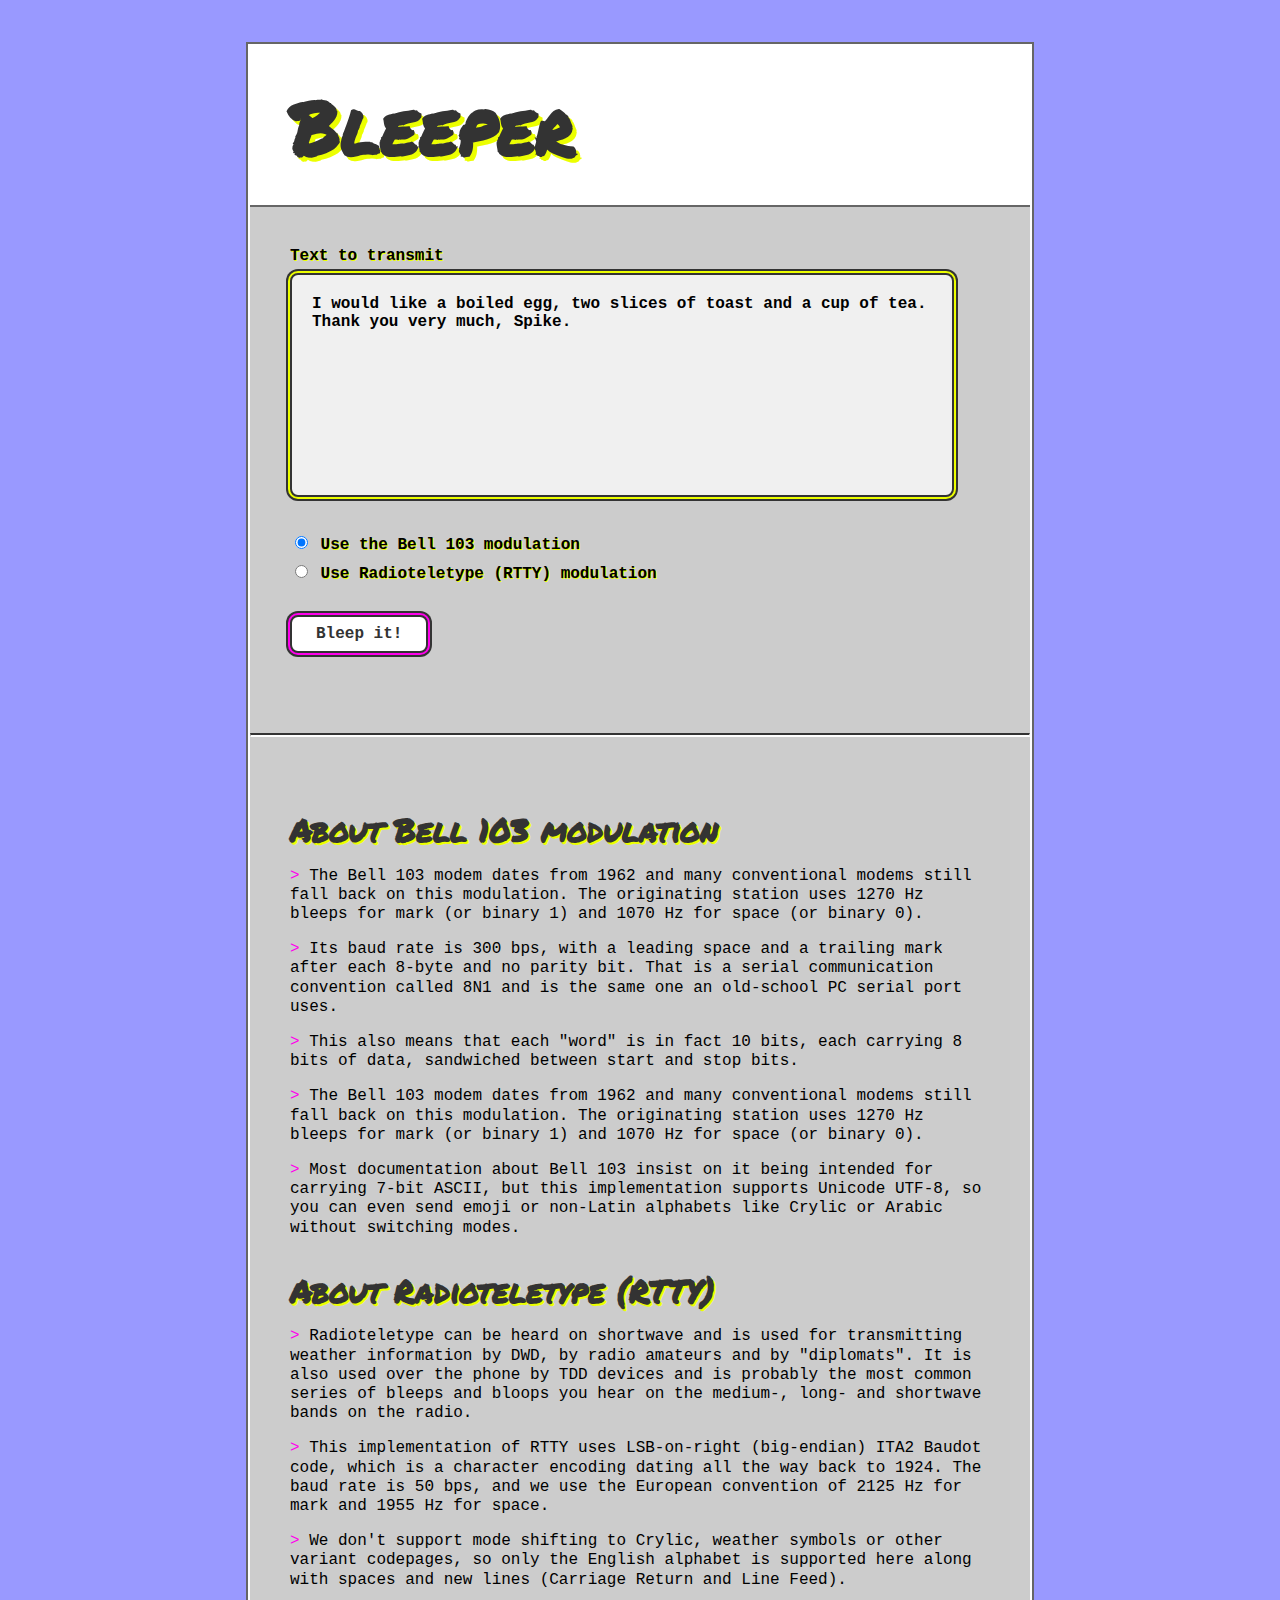
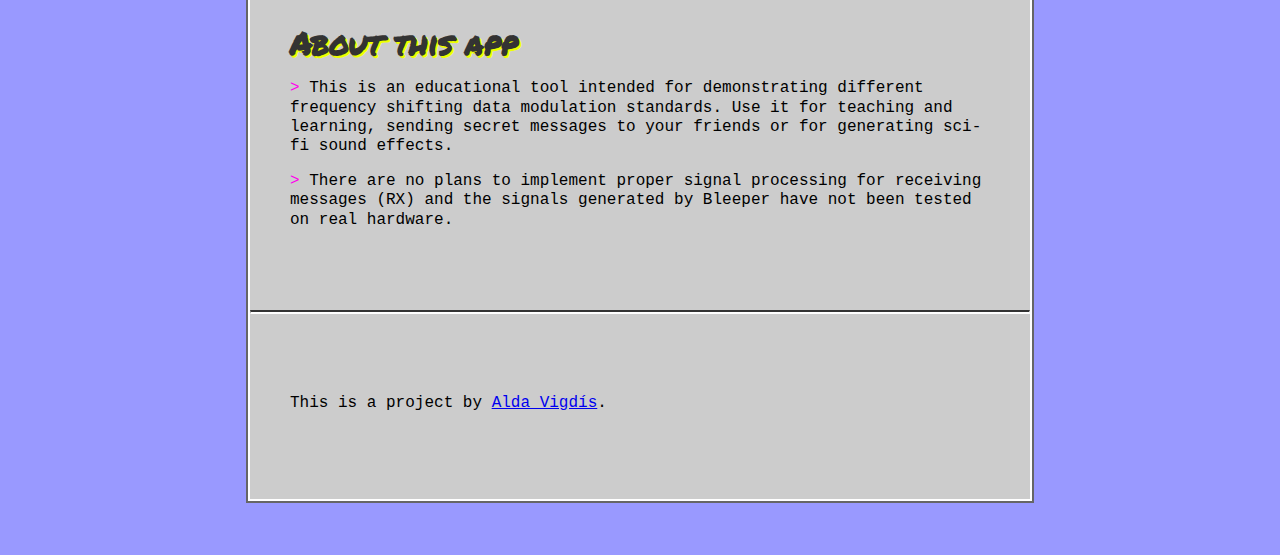
==== index.html @ f8e0b173 "initial commit" ====
<!DOCTYPE html>
<head>
  <title>Blepper :: Generate modem sounds, text modulator</title>
  <meta name="viewport" content="initial-scale=1, maximum-scale=1">
  <style>
    @font-face {
      font-family: 'PermanentMarker-Regular';
      src: url('PermanentMarker-Regular.woff2') format('woff2'),
           url('PermanentMarker-Regular.woff') format('woff');
      font-weight: normal;
      font-style: normal;
      font-display: swap;
    }

    html {
      background-color: #99f;
      font-family: Arial, Helvetica, sans-serif;
    }

    body {
      background: #ccc;
      max-width: 780px;
      margin: 46px auto;
      padding-bottom: 46px;
      box-shadow: 0 0 0 2px #fff, 0 0 0 4px #666;
    }

    header {
      padding: 10px 40px;
      background-color: #fff;
      border-bottom: 2px solid #666;
    }

    h1 {
      font-family: PermanentMarker-Regular;
      color: #333;
      text-shadow: #ecff00 4px 4px 0;
      font-size: 74px;
      margin: 16px auto;
    }

    h2 {
      color: #333;
      font-family: PermanentMarker-Regular;
      text-shadow: #ecff00 2px 2px 0;
      font-size: 32px;
      line-height: 0.8em;
      margin-bottom: 24px;
    }

    label {
      font-family: 'Courier New', Courier, monospace;
      text-shadow: #ecff00 1px 1px 0;
      font-weight: bold;
    }

    form, section, footer {
      margin: 40px 40px;
    }

    textarea {
      border: 2px solid #333;
      box-shadow: 0 0 0 2px #ecff00, 0 0 0 4px #333;
      border-radius: 8px;
      width: calc( 100% - 80px);
      padding: 20px;
      font-size: 16px;
      font-weight: bold;
      resize: none;
      background: #f0f0f0;
    }
    
    textarea:focus {
      border: 2px solid #333;
      box-shadow: 0 0 0 2px #ff006d, 0 0 0 4px #333;
      border-radius: 8px;
    }

    hr {
      margin: 80px 0;
      border-top: 2px solid #333;
      border-bottom: 2px solid #fff;
    }

    p {
      font-family: 'Courier New', Courier, monospace;
      line-height: 1.2em;
    }

    section p::before {
      content: '> ';
      color: #ff00ec;
    }

    .textarea-container {
      margin: 32px 0;
    }
    .textarea-container label {
      display: block;
      padding-bottom: 8px;
    }

    .radio-container {
      margin: 8px 0;
    }

    .button-container {
      margin: 32px 0;
    }

    #bleepit-button {
      color: #333;
      font-family: 'Courier New', Courier, monospace;
      font-weight: bold;
      font-size: 16px;
      background-color: #fff;
      border: 2px solid #333;
      border-radius: 8px;
      padding: 8px 24px;
      cursor: pointer;
      box-shadow: 0 0 0 2px #ff00ec, 0 0 0 4px #333;
    }

    #bleepit-button:hover {
      box-shadow: 0 0 0 2px #ff006d, 0 0 0 4px #333;
    }

  </style>
  <script>
    const ITA2Mappings = {
      Q: '10111',
      W: '10011',
      E: '00001',
      R: '01010',
      T: '10000',
      Y: '10101',
      U: '00111',
      I: '00101',
      O: '11000',
      P: '10110',
      A: '00011',
      S: '00101',
      D: '01001',
      F: '01101',
      G: '11010',
      H: '10100',
      J: '01011',
      K: '01111',
      L: '10010',
      Z: '10001',
      X: '11101',
      C: '01110',
      V: '11110',
      B: '11001',
      N: '01100',
      M: '11100',
    };

    function stringToRTTY(text) {
      let callContext = new window.AudioContext();
      let callerFrequencies = [1955, 2125];
      let baudRate          = 1/50;
      let bitIndex          = 0;
      let currentTime       = callContext.currentTime;
      let callOscillator    = callContext.createOscillator();

      callOscillator.connect(callContext.destination);
      callOscillator.start();
      callOscillator.frequency.setValueAtTime(0, currentTime);

      for (var ci = 0; ci < text.length; ci++) {
        var character = text.charAt(ci).toUpperCase();
        if (character in ITA2Mappings) {
          var binaryStr = ITA2Mappings[character];
        }
        if (character == ' ') {
          var binaryStr = '00100';
        }
        if (character == "\n") {
          var binaryStr = '01000000 10';
        }
        if (binaryStr) {
          for (bi = 0; bi < binaryStr.length; bi++) {
            var frequency = parseInt(callerFrequencies[binaryStr[bi]]);
            var timing    = currentTime + (bitIndex * baudRate);

            callOscillator.frequency.setValueAtTime(frequency, timing);
            bitIndex++;
          }
        }
      }
      var timing = currentTime + (bitIndex * baudRate);
      callOscillator.stop(timing);
    }

    function stringToBell103(text) {
      let callContext = new window.AudioContext();
      let callerFrequencies = [1070, 1270, 1170] // Bell 103
      let baudRate          = 1/300; // 300 baud/s
      let callOscillator = callContext.createOscillator();
      let leadIn = 1;
      let textEncoder = new TextEncoder();
      let currentTime = callContext.currentTime;
      let bitIndex = 0;

      callOscillator.connect(callContext.destination);
      callOscillator.start();

      // Start with a lead in, which is a 1 second 1270 Hz tone
      callOscillator.frequency.setValueAtTime(callerFrequencies[1], currentTime);

      for (byte of textEncoder.encode(text)) {
        // Start bit is always 0
        var timing = leadIn + currentTime + (bitIndex * baudRate);
        callOscillator.frequency.setValueAtTime(callerFrequencies[0], timing);
        bitIndex++;
        var binaryStr = byte.toString(2).padStart(8,0);

        // Each "byte" is 8 bits, even if some ASCII and UTF-8 values are 7 bit
        for (i = 0; i < binaryStr.length; i++) {
          var frequency = parseInt(callerFrequencies[binaryStr[i]]);
          var timing    = leadIn + currentTime + (bitIndex * baudRate);

          callOscillator.frequency.setValueAtTime(frequency, timing);
          bitIndex++;
        }

        // End bit is always 0
        var timing = leadIn + currentTime + (bitIndex * baudRate);
        callOscillator.frequency.setValueAtTime(callerFrequencies[0], timing);
        bitIndex++;
      }

      // End by muting the transmission
      callOscillator.stop(timing);
    }

    function runSelectedBleeper() {
      if (document.querySelector('#radio-bell103').checked) {
        return stringToBell103(document.querySelector('#bleeptext').value);
      }
      if (document.querySelector('#radio-rtty').checked) {
        return stringToRTTY(document.querySelector('#bleeptext').value);
      }
    }
  </script>
</head>
<body>
  <header>
    <h1>Bleeper</h1>
  </header>
  <form action="#" method="post">
    <div class="textarea-container">
      <label for="bleeptext">Text to transmit</label>
      <textarea name="text" id="bleeptext" autocomplete="" cols="80" rows="10">I would like a boiled egg, two slices of toast and a cup of tea. Thank you very much, Spike.</textarea><br>
    </div>
    <div class="radio-container">
      <label>
        <input id="radio-bell103" type="radio" name="protocol" value="bell103" checked="true">
        Use the Bell 103 modulation
      </label>
    </div>
    <div class="radio-container">
      <label>
        <input id="radio-rtty" type="radio" name="protocol" value="rtty">
        Use Radioteletype (RTTY) modulation
      </label>
    </div>
    <div class="button-container">
      <input id="bleepit-button" type="button" value="Bleep it!" onclick="runSelectedBleeper();">
    </div>
  </form>
  <hr>
  <section>
    <h2>About Bell 103 modulation</h2>
    <p>
      The Bell 103 modem dates from 1962 and many conventional modems still
      fall back on this modulation. The originating station uses 1270 Hz bleeps
      for mark (or binary 1) and 1070 Hz for space (or binary 0).
    </p>
    <p>
      Its baud rate is 300 bps, with a leading space and a trailing mark after
      each 8-byte and no parity bit. That is a serial communication convention
      called 8N1 and is the same one an old-school PC serial port uses.
    </p>
    <p>
      This also means that each "word" is in fact 10 bits, each carrying 8 bits
      of data, sandwiched between start and stop bits.
    </p>
    <p>
      The Bell 103 modem dates from 1962 and many conventional modems still fall back on this modulation. The originating station uses 1270 Hz bleeps for mark (or binary 1) and 1070 Hz for space (or binary 0). 
    </p>
    <p>
      Most documentation about Bell 103 insist on it being intended for carrying
      7-bit ASCII, but this implementation supports Unicode UTF-8, so you can
      even send emoji or non-Latin alphabets like Crylic or Arabic without
      switching modes.
    </p>
  </section>
  <section>
    <h2>About Radioteletype (RTTY)</h2>
    <p>
      Radioteletype can be heard on shortwave and is used for transmitting
      weather information by DWD, by radio amateurs and by "diplomats". It is
      also used over the phone by TDD devices and is probably the most common
      series of bleeps and bloops you hear on the medium-, long- and shortwave
      bands on the radio.
    </p>
    <p>
      This implementation of RTTY uses LSB-on-right (big-endian) ITA2
      Baudot code, which is a character encoding dating all the way back to
      1924. The baud rate is 50 bps, and we use the European convention of
      2125 Hz for mark and 1955 Hz for space.
    </p>
    <p>
      We don't support mode shifting to Crylic, weather symbols or other variant
      codepages, so only the English alphabet is supported here along with
      spaces and new lines (Carriage Return and Line Feed).
    </p>
  </section>
  <section>
    <h2>About this app</h2>
    <p>
      This is an educational tool intended for demonstrating different
      frequency shifting data modulation standards. Use it for teaching and
      learning, sending secret messages to your friends or for generating sci-fi
      sound effects.
    </p>
    <p>
      There are no plans to implement proper signal processing for receiving
      messages (RX) and the signals generated by Bleeper have not been tested on
      real hardware.
    </p>
  </section>

  <hr>

  <footer>
    <p>This is a project by <a href="https://aldavigdis.is/" target="_blank">Alda Vigdís</a>.</p>
  </footer>
</body>
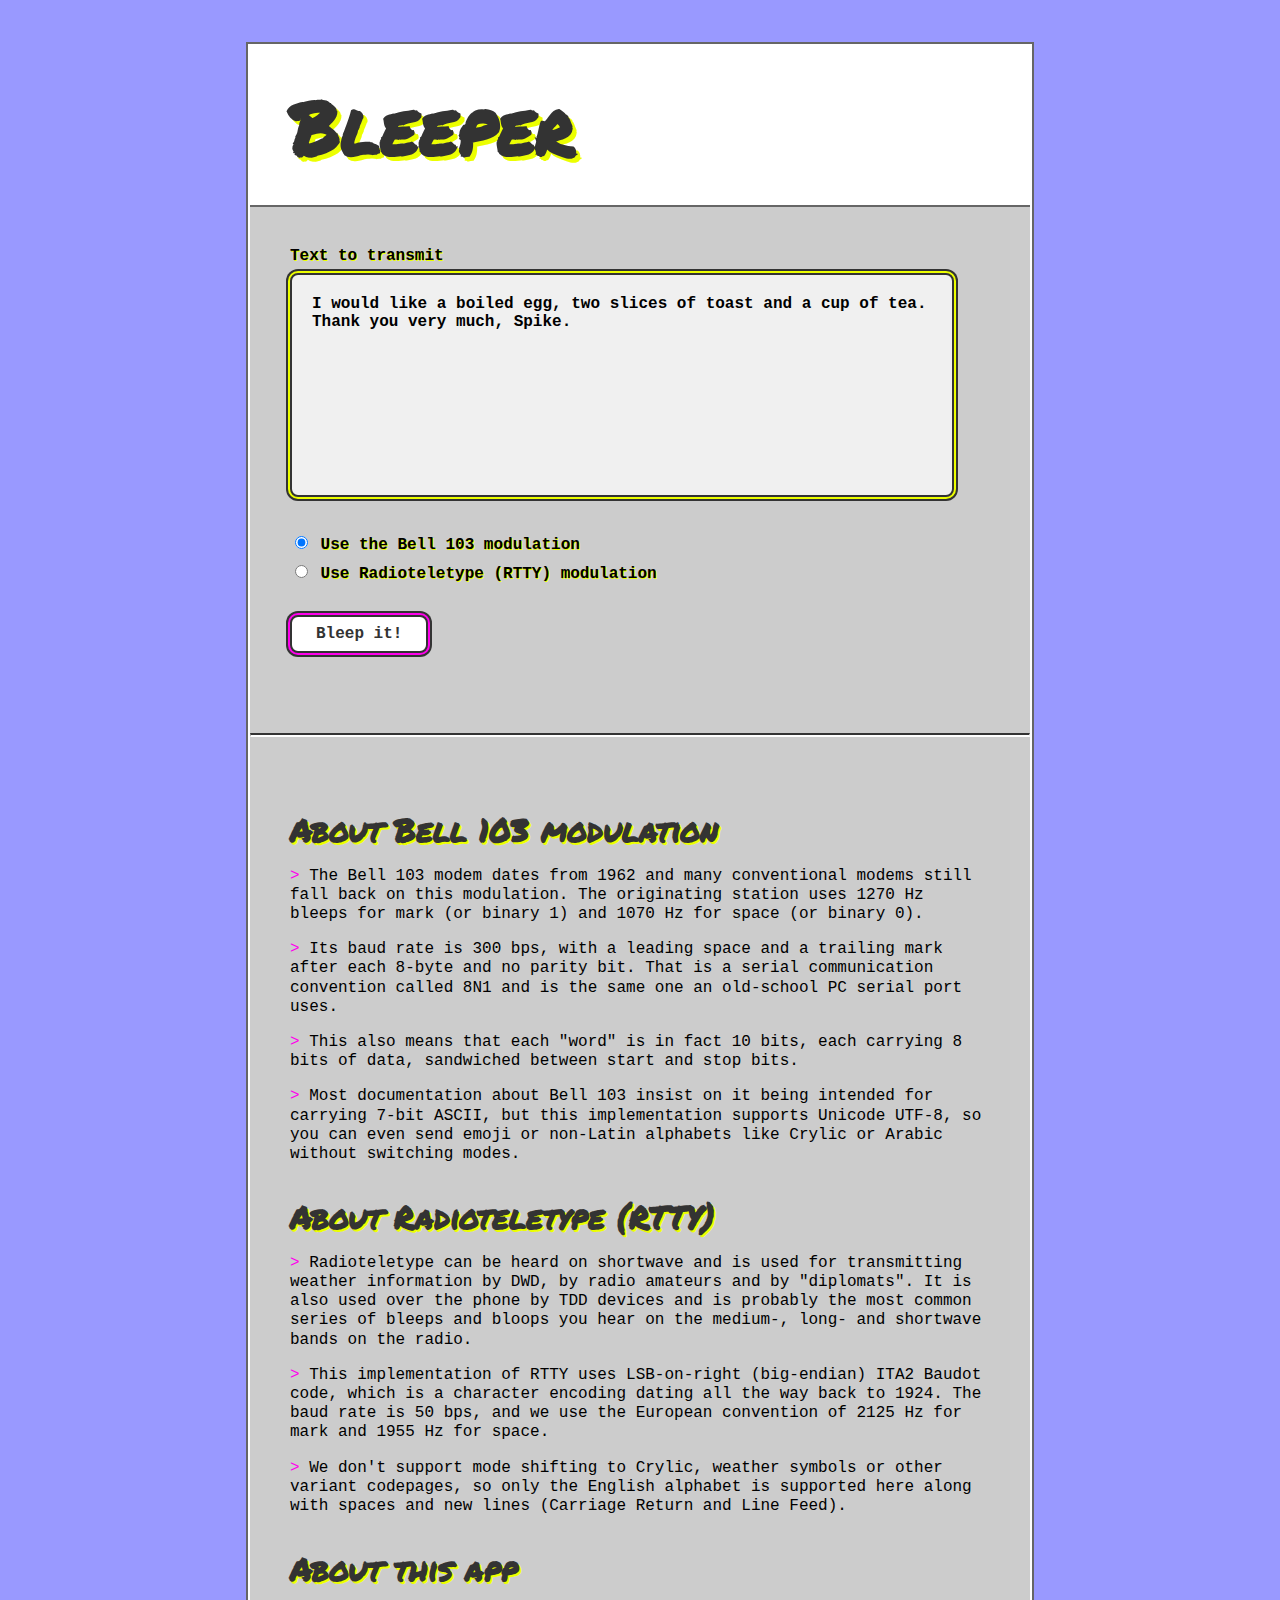
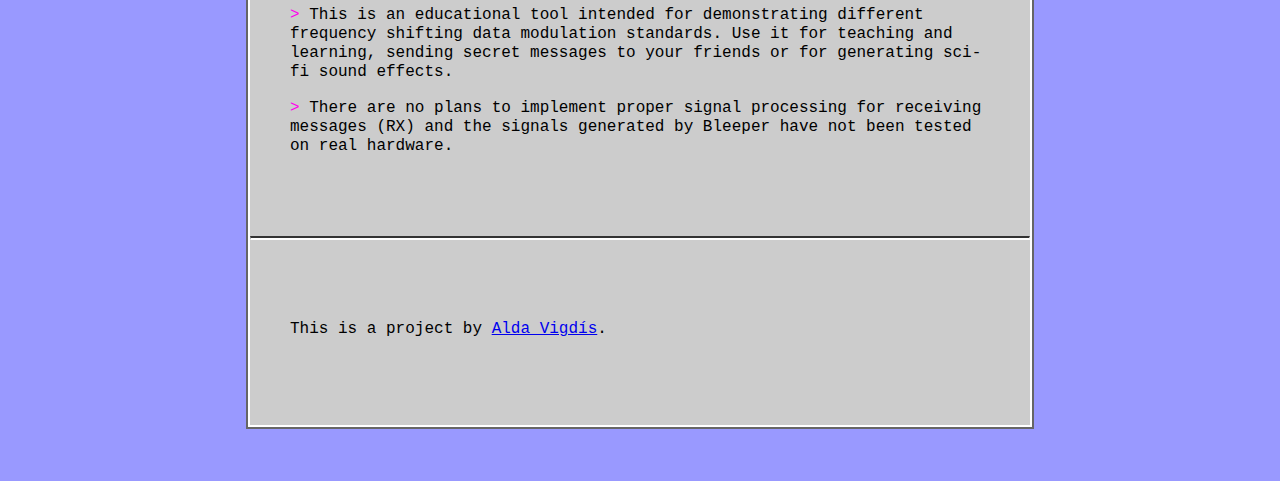
==== commit b203c4da: "Cleaning up the index file" ====
--- a/index.html
+++ b/index.html
@@ -288,9 +288,6 @@
       of data, sandwiched between start and stop bits.
     </p>
     <p>
-      The Bell 103 modem dates from 1962 and many conventional modems still fall back on this modulation. The originating station uses 1270 Hz bleeps for mark (or binary 1) and 1070 Hz for space (or binary 0). 
-    </p>
-    <p>
       Most documentation about Bell 103 insist on it being intended for carrying
       7-bit ASCII, but this implementation supports Unicode UTF-8, so you can
       even send emoji or non-Latin alphabets like Crylic or Arabic without
@@ -338,4 +335,4 @@
   <footer>
     <p>This is a project by <a href="https://aldavigdis.is/" target="_blank">Alda Vigdís</a>.</p>
   </footer>
-</body>+</body>
